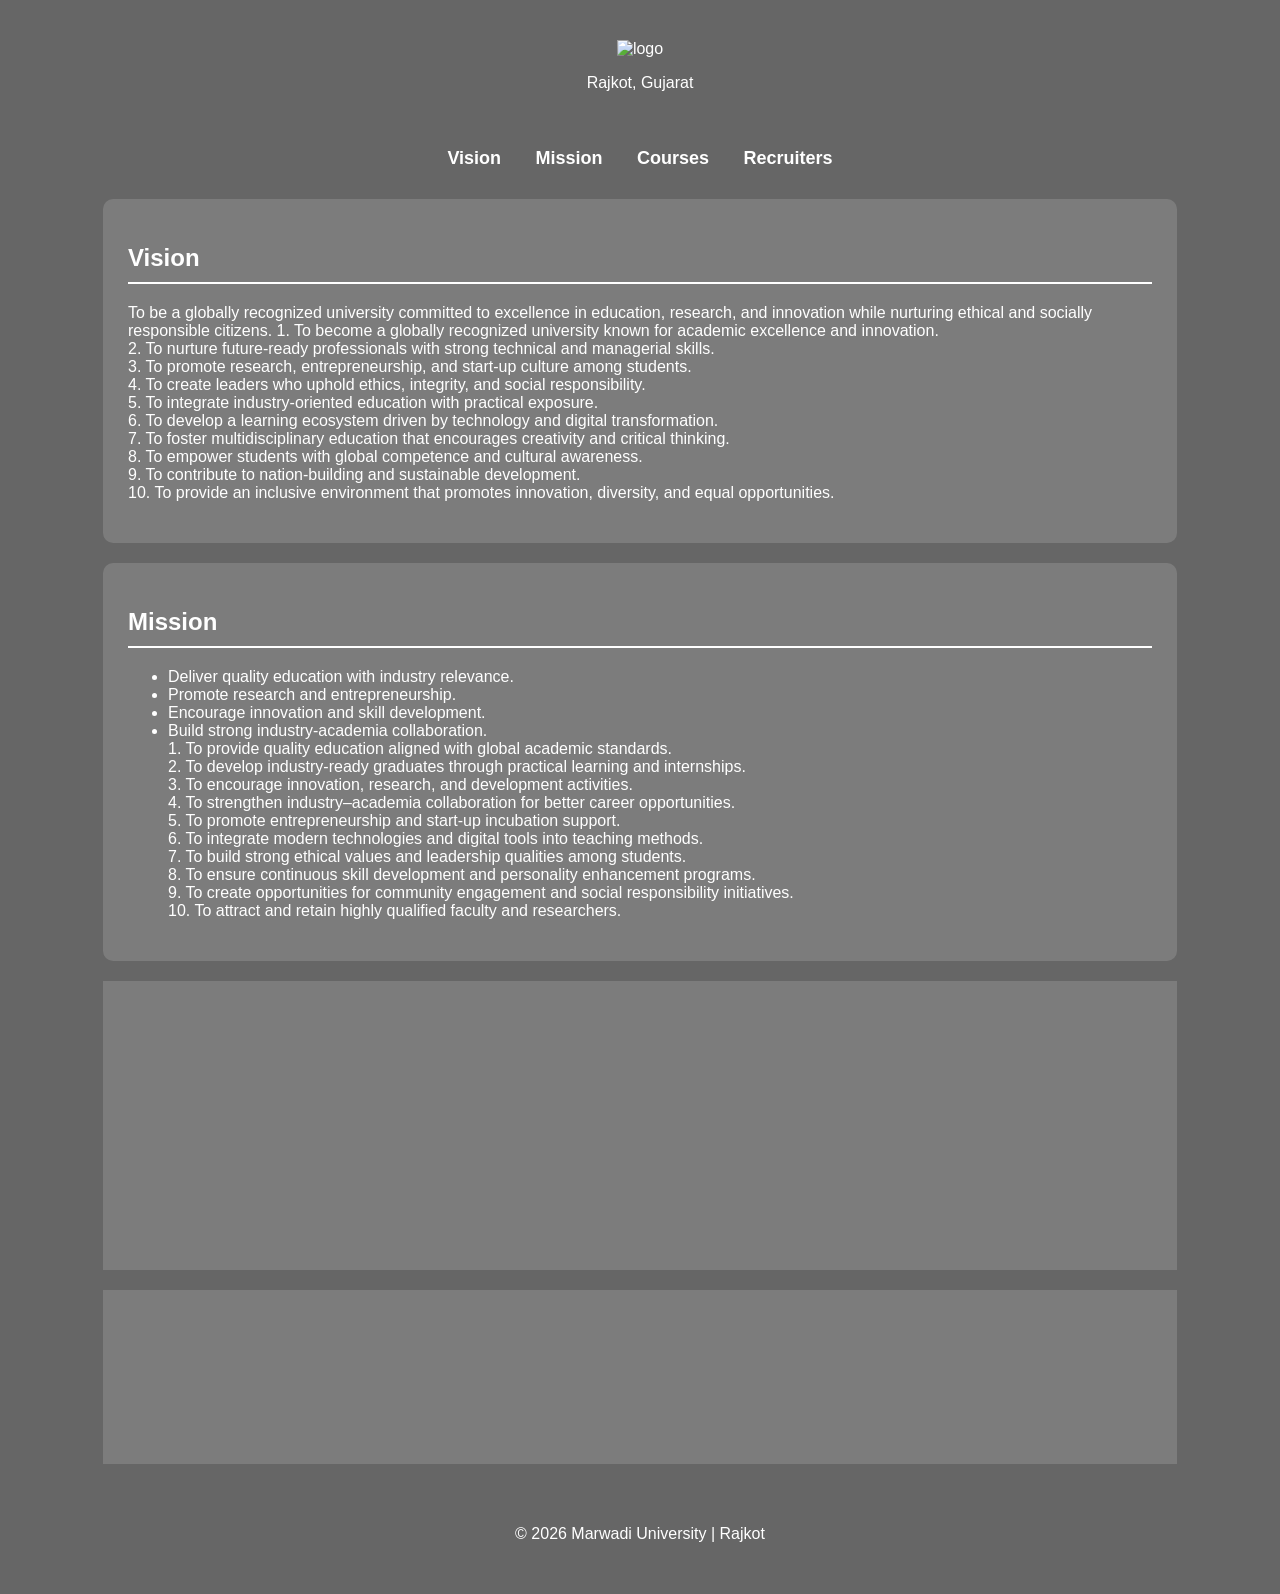
==== prac _4.html @ 27245467 "Add files via upload" ====
<!DOCTYPE html>
<html>
<head>
    <title>Marwadi University</title>
    <link rel="stylesheet" href="prac_4.css">
</head>
<body>
    <div class="overlay">
        <header>
            <img  src="https://www.marwadiuniversity.ac.in/wp-content/themes/marwadi-university/assets/img/logomain.svg" alt="logo">
            <p>Rajkot, Gujarat</p>
        </header>
        <nav>
            <a href="#vision">Vision</a>
            <a href="#mission">Mission</a>
            <a href="#courses">Courses</a>
            <a href="#recruiters">Recruiters</a>
        </nav>

        <section id="vision" class="card">
            <h2>Vision</h2>
            <p>
                To be a globally recognized university committed to excellence in education,
                research, and innovation while nurturing ethical and socially responsible citizens.
          1. To become a globally recognized university known for academic excellence and innovation.<br>

2. To nurture future-ready professionals with strong technical and managerial skills.<br>

3. To promote research, entrepreneurship, and start-up culture among students.<br>

4. To create leaders who uphold ethics, integrity, and social responsibility.<br>

5. To integrate industry-oriented education with practical exposure.<br>

6. To develop a learning ecosystem driven by technology and digital transformation.<br>

7. To foster multidisciplinary education that encourages creativity and critical thinking.<br>

8. To empower students with global competence and cultural awareness.<br>

9. To contribute to nation-building and sustainable development.<br>

10. To provide an inclusive environment that promotes innovation, diversity, and equal opportunities.<br>
            </p>
        </section>

        <section id="mission" class="card">
            <h2>Mission</h2>
            <ul>
                <li>Deliver quality education with industry relevance.</li>
                <li>Promote research and entrepreneurship.</li>
                <li>Encourage innovation and skill development.</li>
                <li>Build strong industry-academia collaboration.</li>
               1. To provide quality education aligned with global academic standards.<br>
2. To develop industry-ready graduates through practical learning and internships.<br>

3. To encourage innovation, research, and development activities.<br>

4. To strengthen industry–academia collaboration for better career opportunities.<br>

5. To promote entrepreneurship and start-up incubation support.<br>

6. To integrate modern technologies and digital tools into teaching methods.<br>

7. To build strong ethical values and leadership qualities among students.<br>

8. To ensure continuous skill development and personality enhancement programs.<br>

9. To create opportunities for community engagement and social responsibility initiatives.<br>

10. To attract and retain highly qualified faculty and researchers.<br>
            </ul>
        </section>

        <section id="courses" class="card">
            <h2>Courses Offered</h2>
            <ul>
               <ul>
  <li>B.Tech (Various Engineering Specialisations)</li>
  <li>BCA (Bachelor of Computer Applications)</li>
  <li>BBA & BBA (Honors)</li>
  <li>B.Sc (Science – Physics, Chemistry, Maths, IT, Agriculture, etc.)</li>
  <li>B.Com & B.Com (Honors)</li>
  <li>B.Pharm (Bachelor of Pharmacy)</li>
  <li>BA English and other Arts Programs</li>
  <li>M.Tech (Master of Technology)</li>
</ul>
            </ul>
        </section>
        <section id="recruiters" class="card">
            <h2>Top Recruiters</h2>
            <div class="recruiters">
                <span>TCS</span>
                <span>Infosys</span>
                <span>Wipro</span>
                <span>Capgemini</span>
                <span>Accenture</span>
                <span>HCL</span>
            </div>
        </section>

        <footer>
            <p>© 2026 Marwadi University | Rajkot</p>
        </footer>

    </div>
</body>
</html>
---- prac_4.css ----
body {
    margin: 0;
    padding: 0;
    font-family: Arial, Helvetica, sans-serif;
    background: url('Main-Campus-Building_MU-scaled.jpg') no-repeat center center fixed;
    background-size: cover;
}
.overlay {
    background-color: rgba(0, 0, 0, 0.6);
    min-height: 100vh;
    color: white;
    padding-bottom: 20px;
}
header {
    text-align: center;
    padding: 40px 40px 40px;
}
header h1 {
    font-size: 45px;
    margin: 0;
}
nav {
    text-align: center;
    margin-bottom: 30px;
}
nav a {
    color: white;
    text-decoration: none;
    margin: 0 15px;
    font-weight: bold;
    font-size: 18px;
}
nav a:hover {
    color: yellow;
}
.card {
    background-color: rgba(255, 255, 255, 0.15);
    margin: 20px auto;
    padding: 25px;
    width: 80%;
    border-radius: 10px;
    backdrop-filter: blur(0px);
}
.card h2 {
    border-bottom: 2px solid white;
    padding-bottom: 10px;
}
.recruiters span {
    display: inline-block;
    background-color: #ffcc00;
    color: black;
    padding: 8px 15px;
    margin: 5px;
    border-radius: 5px;
    font-weight: bold;
}
footer {
    text-align: center;
    margin-top: 30px;
    padding: 15px;
}
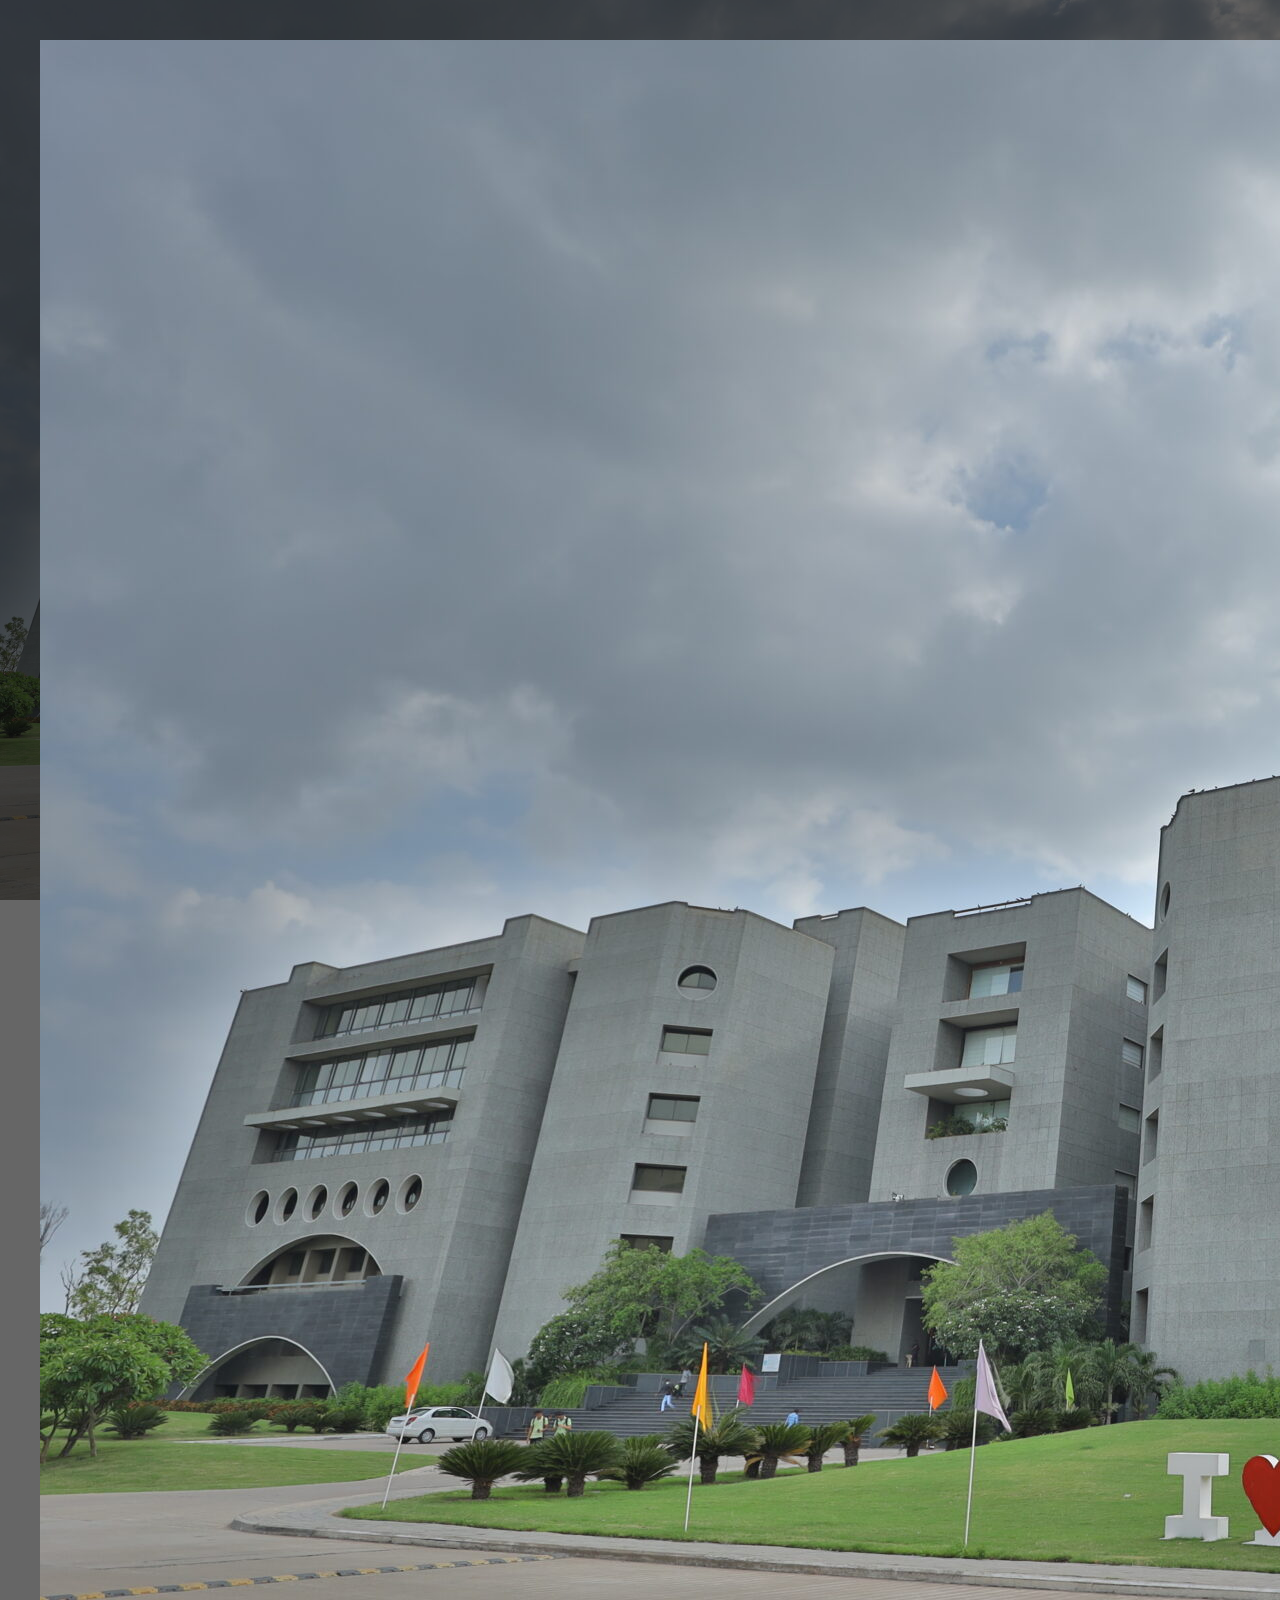
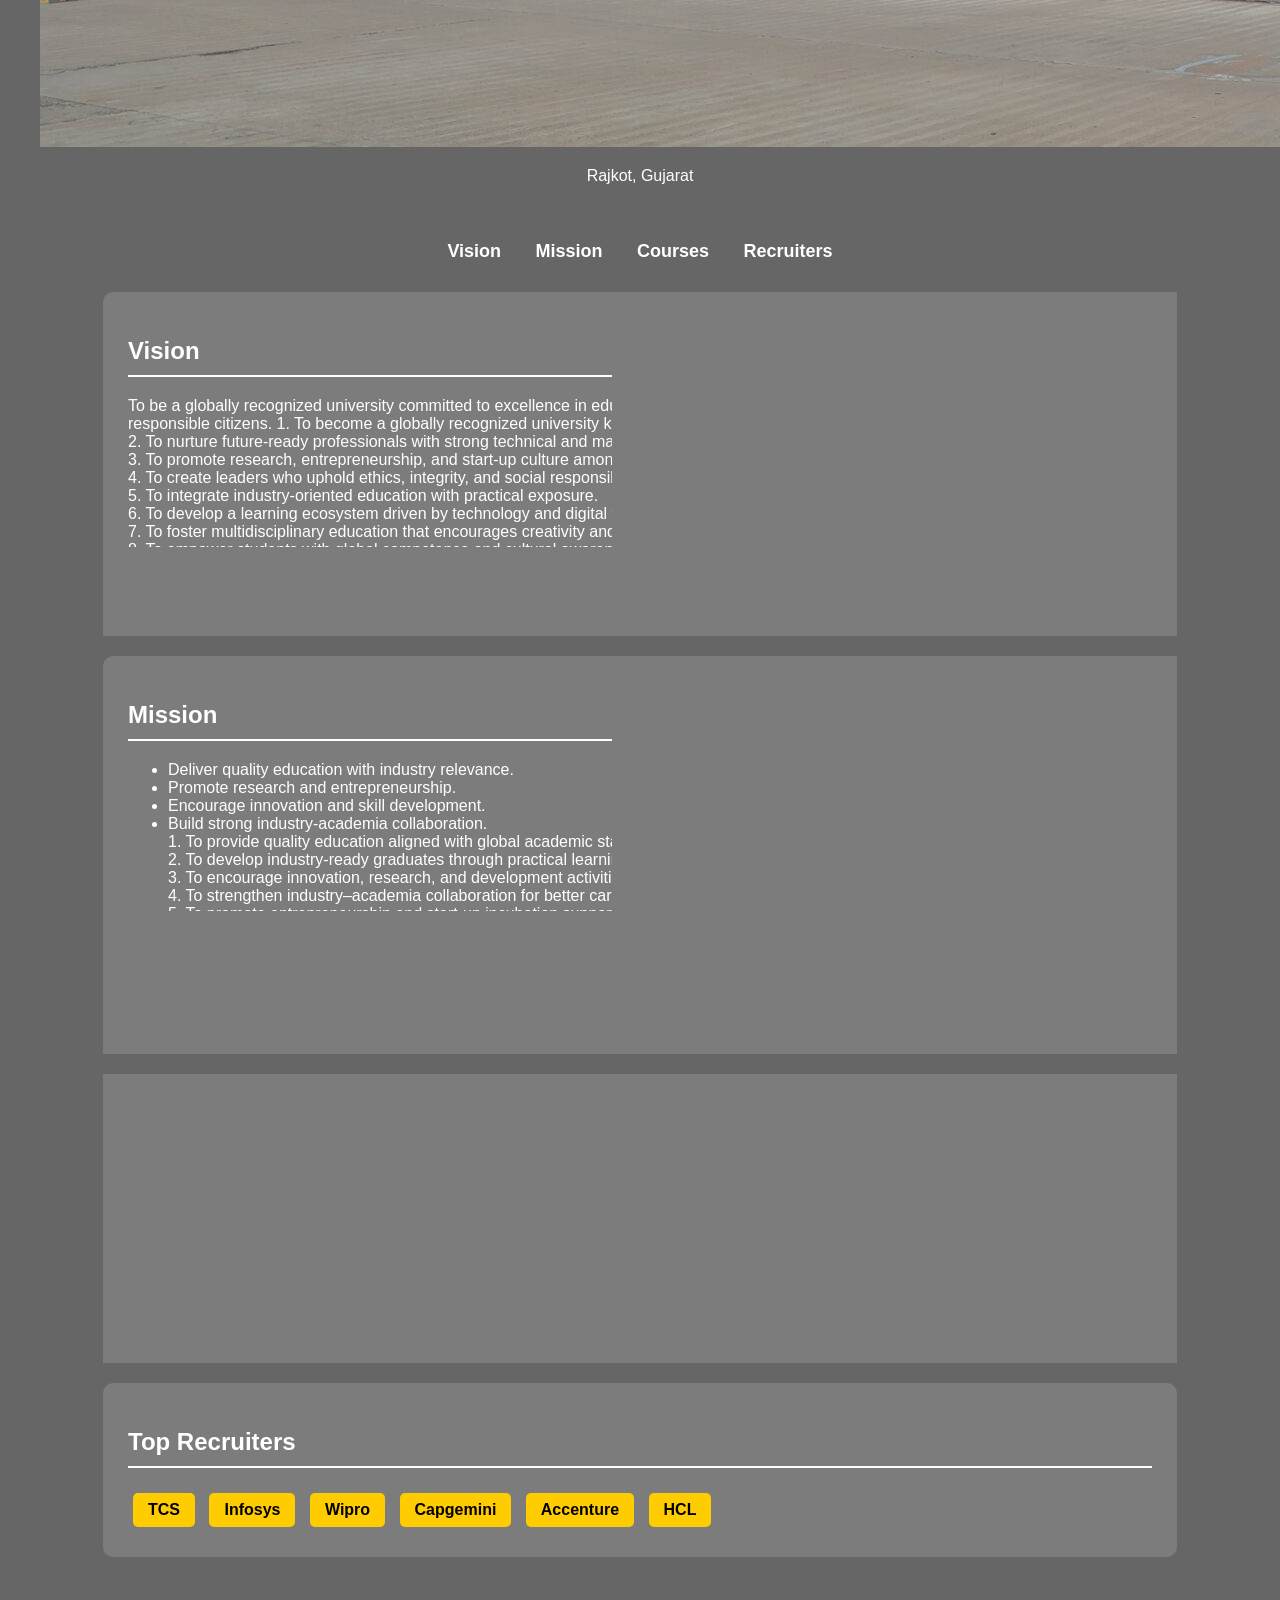
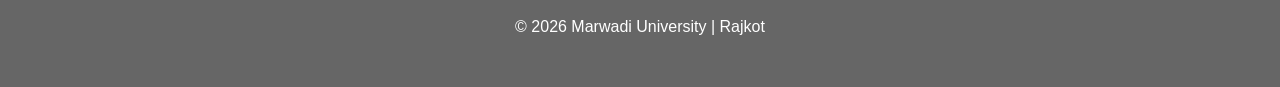
==== commit 521ca082: "Add files via upload" ====
--- a/prac _4.html
+++ b/prac _4.html
@@ -7,7 +7,7 @@
 <body>
     <div class="overlay">
         <header>
-            <img  src="https://www.marwadiuniversity.ac.in/wp-content/themes/marwadi-university/assets/img/logomain.svg" alt="logo">
+            <img  src="/Main-Campus-Building_MU-scaled.jpg" alt="logo">
             <p>Rajkot, Gujarat</p>
         </header>
         <nav>
